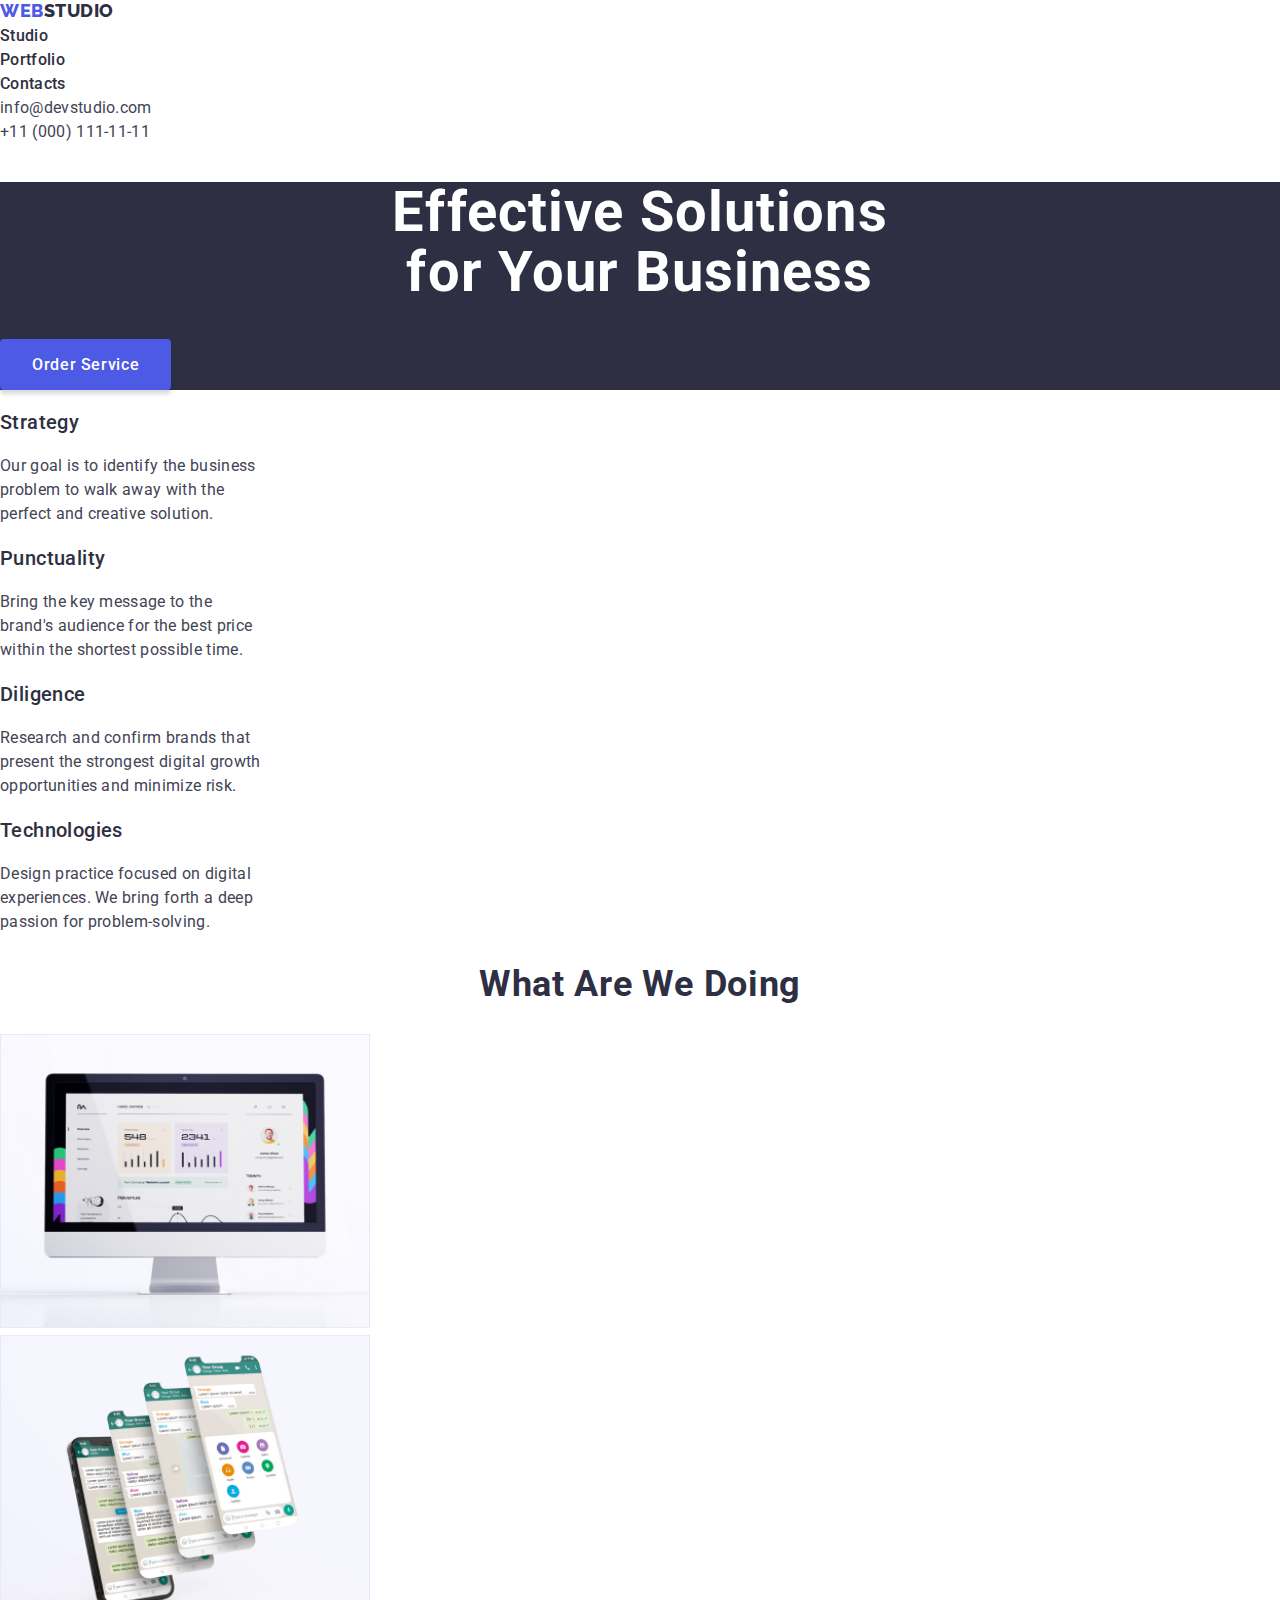
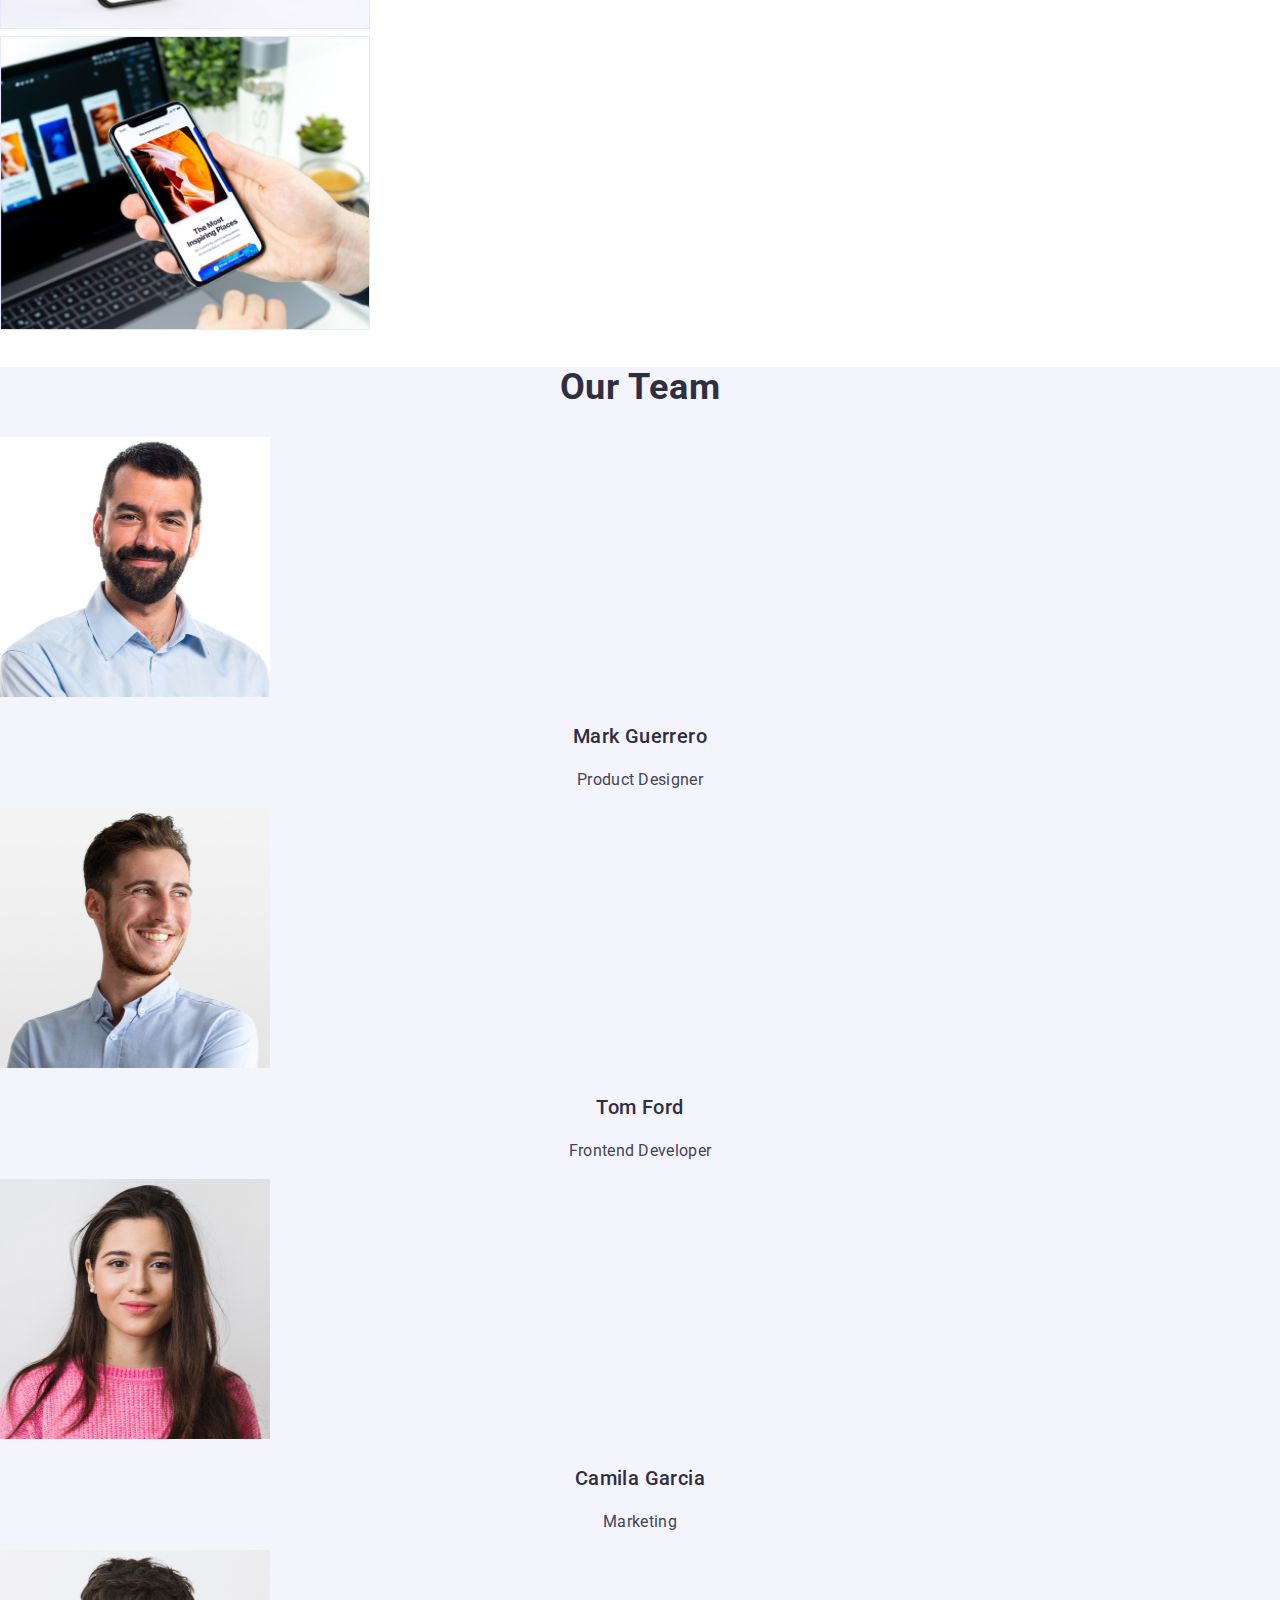
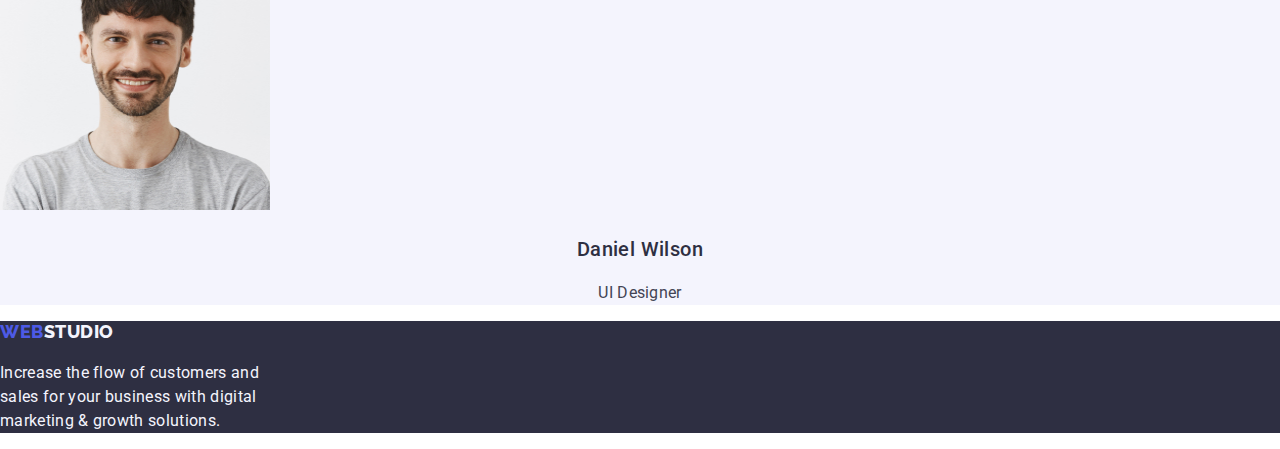
==== index.html @ d77cba54 "Create index.html" ====
<!DOCTYPE html>
<html lang="en">
  <head>
    <meta charset="UTF-8" />
    <meta http-equiv="X-UA-Compatible" content="IE=edge" />
    <meta name="viewport" content="width=device-width, initial-scale=1.0" />
    <title>Studio</title>
    <link rel="stylesheet" type="text/css" href="./css/styles.css" />
    <link
      rel="stylesheet"
      href="https://fonts.googleapis.com/css2?family=Raleway:wght@800&family=Roboto:wght@400;500;700;900&display=swap"
    />
  </head>

  <body>
    <!-- HEADER -->
    <header>
      <!-- Navigation Head -->
      <nav>
        <!-- LOGO -->
        <a href="./index.html" class="logo">
          <span class="logo-web"> WEB </span
          ><span class="logo-studio"> STUDIO </span>
        </a>
        <ul class="link-pages">
          <li><a href="">Studio</a></li>
          <li><a href="./portfolio.html">Portfolio</a></li>
          <li><a href="">Contacts</a></li>
        </ul>
      </nav>
      <ul class="communication">
        <!-- Mail -->
        <li>
          <a href="mailto:info@devstudio.com">info@devstudio.com</a>
        </li>
        <!-- Telephone -->
        <li>
          <a href="tel:+110001111111">+11 (000) 111-11-11</a>
        </li>
      </ul>
    </header>

    <!-- MAIN -->
    <main>
      <!-- Hero Section  -->
      <section class="hero">
        <h1 class="hero-title">Effective Solutions<br />for Your Business</h1>
        <button type="button">Order Service</button>
      </section>

      <!-- Section 1 -->
      <div>
        <section>
          <ul class="feature">
            <li>
              <h3 class="feature-title">Strategy</h3>
              <p class="description">
                Our goal is to identify the business<br />
                problem to walk away with the<br />
                perfect and creative solution.
              </p>
            </li>
            <li>
              <h3 class="feature-title">Punctuality</h3>
              <p class="description">
                Bring the key message to the<br />
                brand's audience for the best price<br />
                within the shortest possible time.
              </p>
            </li>

            <li>
              <h3 class="feature-title">Diligence</h3>
              <p class="description">
                Research and confirm brands that<br />
                present the strongest digital growth<br />
                opportunities and minimize risk.
              </p>
            </li>
            <li>
              <h3 class="feature-title">Technologies</h3>
              <p class="description">
                Design practice focused on digital<br />
                experiences. We bring forth a deep<br />
                passion for problem-solving.
              </p>
            </li>
          </ul>
        </section>
      </div>
      <!-- Section 2 -->
      <div>
        <section>
          <h2 class="what-we-do-title">What Are We Doing</h2>
          <ul class="what-we-do-list">
            <li>
              <img
                src="./images/img1.jpg"
                alt="Computer"
                width="370"
                height="294"
              />
            </li>
            <li>
              <img
                src="./images/img2.jpg"
                alt="Phone Interface"
                width="370"
                height="294"
              />
            </li>
            <li>
              <img
                src="./images/img3.jpg"
                alt="Device Synchronization"
                width="370"
                height="294"
              />
            </li>
          </ul>
        </section>
      </div>
      <!-- section 3 -->
      <div>
        <section class="team">
          <h2 class="team-title">Our Team</h2>
          <ul class="team-list">
            <li>
              <img
                src="./images/teamcard1.jpg"
                alt="Mark Guerrero"
                width="270"
                height="260"
              />
              <h3 class="team-name">Mark Guerrero</h3>
              <p class="team-role">Product Designer</p>
            </li>

            <li>
              <img
                src="./images/teamcard2.jpg"
                alt="Tom Ford"
                width="270"
                height="260"
              />
              <h3 class="team-name">Tom Ford</h3>
              <p class="team-role">Frontend Developer</p>
            </li>
            <li>
              <img
                src="./images/teamcard3.jpg"
                alt="Camila Garcia"
                width="270"
                height="260"
              />
              <h3 class="team-name">Camila Garcia</h3>
              <p class="team-role">Marketing</p>
            </li>
            <li>
              <img
                src="./images/teamcard4.jpg"
                alt="Daniel Wilson"
                width="270"
                height="260"
              />
              <h3 class="team-name">Daniel Wilson</h3>
              <p class="team-role">UI Designer</p>
            </li>
          </ul>
        </section>
      </div>
    </main>

    <!-- FOOTER  -->
    <footer>
      <div class="footer">
        <a href="./index.html" class="logo">
          <span class="logo-web"> WEB </span>
          <span class="logo-studio2"> STUDIO </span>
        </a>
        <p class="motto">
          Increase the flow of customers and<br />
          sales for your business with digital<br />
          marketing & growth solutions.
        </p>
      </div>
    </footer>
  </body>
</html>
---- css/styles.css ----
:root {
  --iris: #4d5ae5;
  --navyblue: #2e2f42;
  --ocean: #404bbf;
  --white: #fff;
  --slate: #434455;
  --cornflower: #e7e9fc;
  --cloud: #f4f4fd;
}

body {
  font-family: Roboto, sans-serif;
  font-size: 16px;
  font-style: normal;
  font-weight: 400;
  line-height: 24px;
  letter-spacing: 0.32px;
  margin: 0;
}

/* HEADER PART */
.logo {
  text-decoration: none;
  font-family: Raleway, sans-serif;
  font-size: 18px;
  font-weight: 800;
  line-height: 21px;
  letter-spacing: 0.54px;
  text-transform: uppercase;
  display: inline-flex;
}
.logo span {
    margin: 0;
}
.logo-web {
  color: var(--iris);
}
.logo-studio {
  color: var(--navyblue);
}


.link-pages a, 
.link-pages {
    text-decoration: none;
    color: var(--navyblue);
    font-weight: 500;
    list-style-type: none;
    padding: 0;
    margin: 0;
}
.link-pages a:hover,
.link-pages a:focus {
    color: var(--ocean);
}
.communication a,
.communication {
    list-style-type: none;
    text-decoration: none;
    color: var(--slate);
    padding: 0;
    margin: 0;
}
.communication a:hover,
.communication a:focus {
    color: var(--ocean);
}

/* MAIN */
/* HERO Section */

.hero {
    background-color: var(--navyblue);
    margin: 0%;
    padding: 0%;
}
.hero-title {
    color: var(--white);
    text-align: center;
    font-size: 56px;
    font-weight: 700;
    line-height: 60px;
    letter-spacing: 1.12px;
}
.hero button {
    cursor: pointer;
    color: var(--white);
    background: var(--iris);
    font-family: inherit;
    font-size: 16px;
    font-weight: 500;
    letter-spacing: 0.64px;
    border: none;
    border-radius: 4px;
    box-shadow: 0px 4px 4px 0px rgba(0, 0, 0, 0.15);
    padding: 16px 32px;
}
.hero button:hover,
.hero button:focus {
    color: var(--white);
    background-color: var(--ocean);
}


/* Section 1 */
.feature {
    list-style: none;
    padding: 0;
    margin: 0;
}
.feature-title {
    color: var(--navyblue);
    font-size: 20px;
    font-weight: 500;
    letter-spacing: 0.4px;
}
.description {
    color: var(--slate);
    font-size: 16px;
    line-height: 24px; 
    letter-spacing: 0.32px;
}

/* Section 2 */
.what-we-do-title {
    color: var(--navyblue);
    text-align: center;
    font-size: 36px;
    font-weight: 700;
    line-height: 40px;
    letter-spacing: 0.72px;
    text-transform: capitalize;
}
.what-we-do-list {
    list-style: none;
    padding: 0;
    margin: 0;
}


/* Section 3 */
.team {
    background-color: var(--cloud);
    padding: 0;
    margin: 0;
}
.team-title {
    color: var(--navyblue);
    text-align: center;
    font-size: 36px;
    font-weight: 700;
    line-height: 40px;
    letter-spacing: 0.72px;
    text-transform: capitalize;
}
.team-name {
    color: var(--navyblue);
    font-size: 20px;
    font-weight: 500;
    line-height: 24px;
    letter-spacing: 0.4px;
    list-style: none;
    text-align: center;
}
.team-role {
    color: var(--slate);
    list-style: none;
    font-size: 16px;
    line-height: 24px;
    letter-spacing: 0.32px;
    text-align: center;
}
.team-list {
    list-style: none;
    padding: 0;
    margin: 0;
}

/* FOOTER */
.footer {
    background-color: var(--navyblue);
    padding: 0;
    margin: 0;
}
.logo-studio2 {
    color: var(--cloud);
}
.motto {
    color: var(--cloud);
}





/*  PORTFOLIO STYLES  */
.list {
    list-style: none;
    margin: 0;
    padding: 0;
}
.filter-button {
    font-size: 16px;
    font-weight: 500;
    border-radius: 4px;
    border: 1px solid var(--cornflower);
    background: var(--cloud);
    color: var(--iris);
    text-align: center;
    display: flex;
    padding: 12px 24px;
    justify-content: center;
    align-items: center;
    cursor: pointer;
}
.buttons button:hover,
.buttons button:focus {
    color: var(--white);
    background-color: var(--ocean);
}

.projects {
    padding: 0;
}
.card-title {
    color: var(--navyblue);
    font-size: 20px;
    font-weight: 500;
    line-height: 24px;
    letter-spacing: 0.4px;
}
.card-info {
    color: var(--slate);
    font-size: 16px;
    line-height: 24px;
    letter-spacing: 0.32px;
}
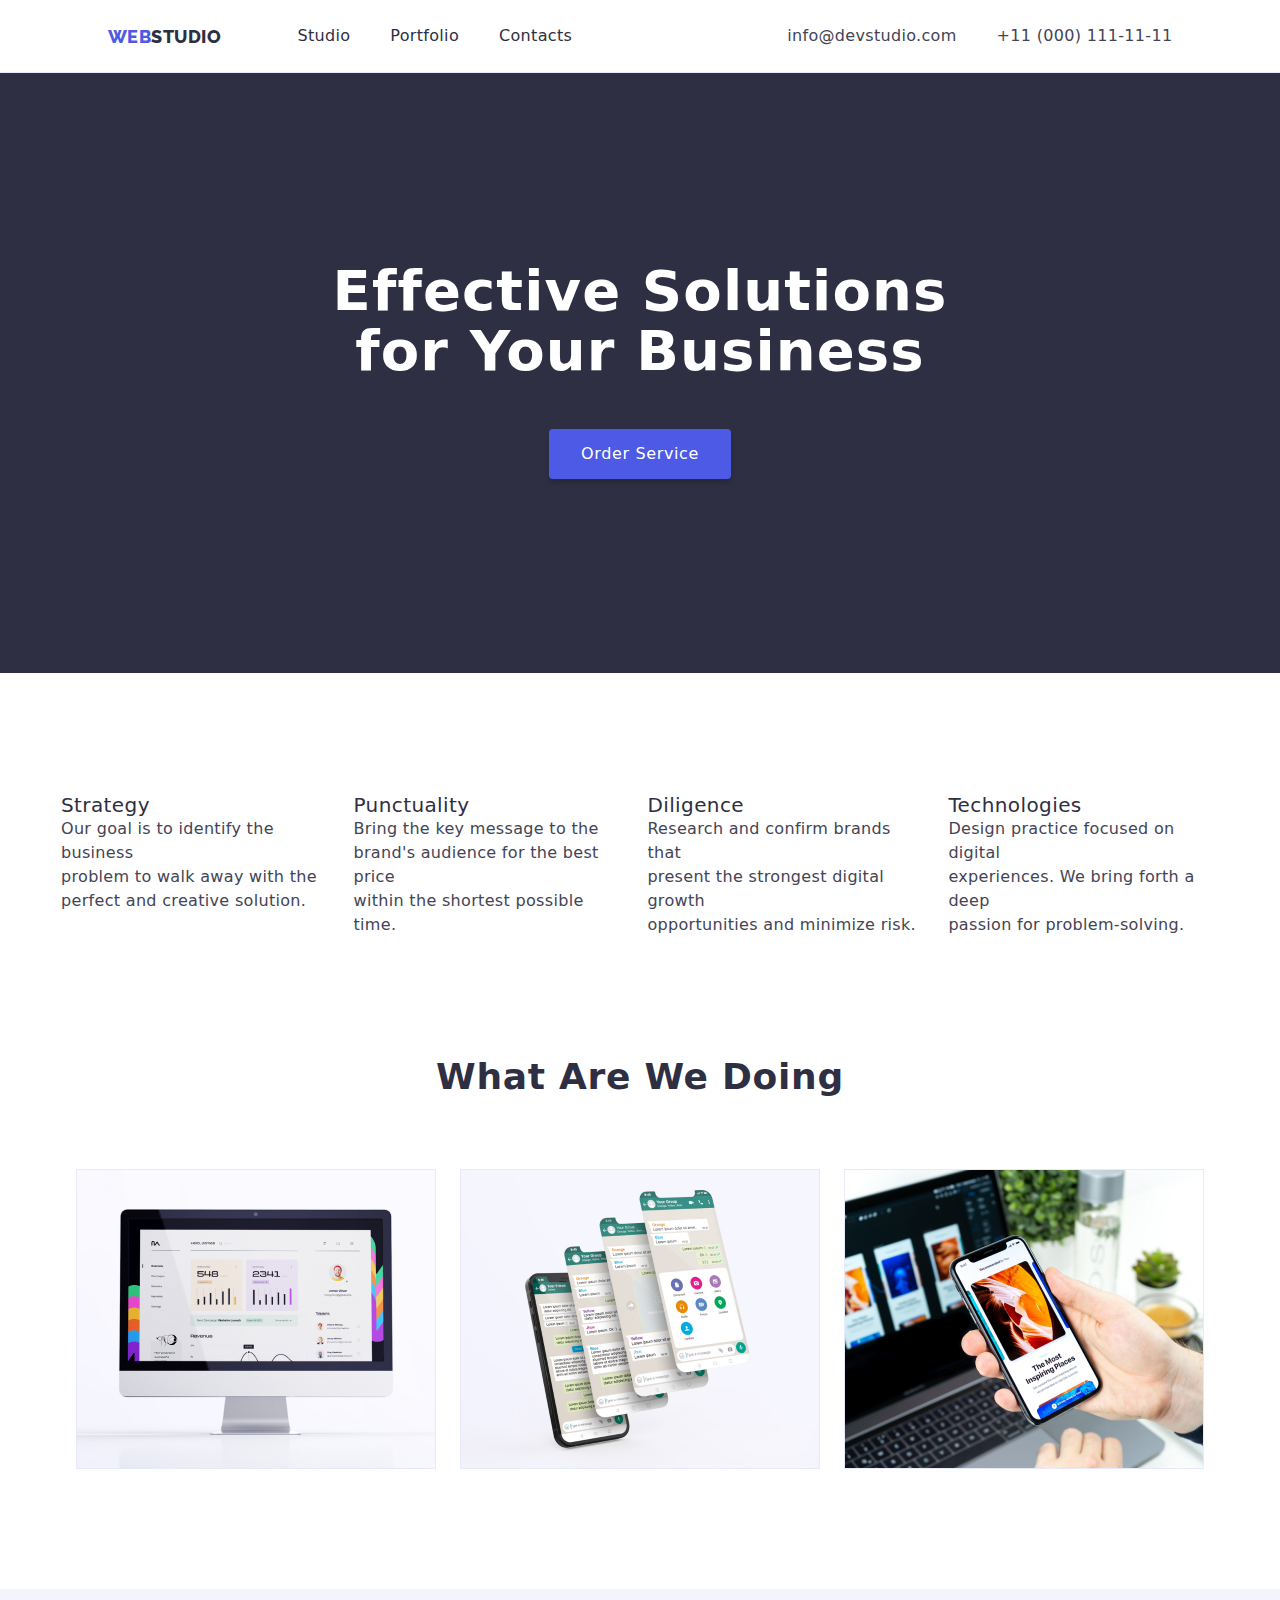
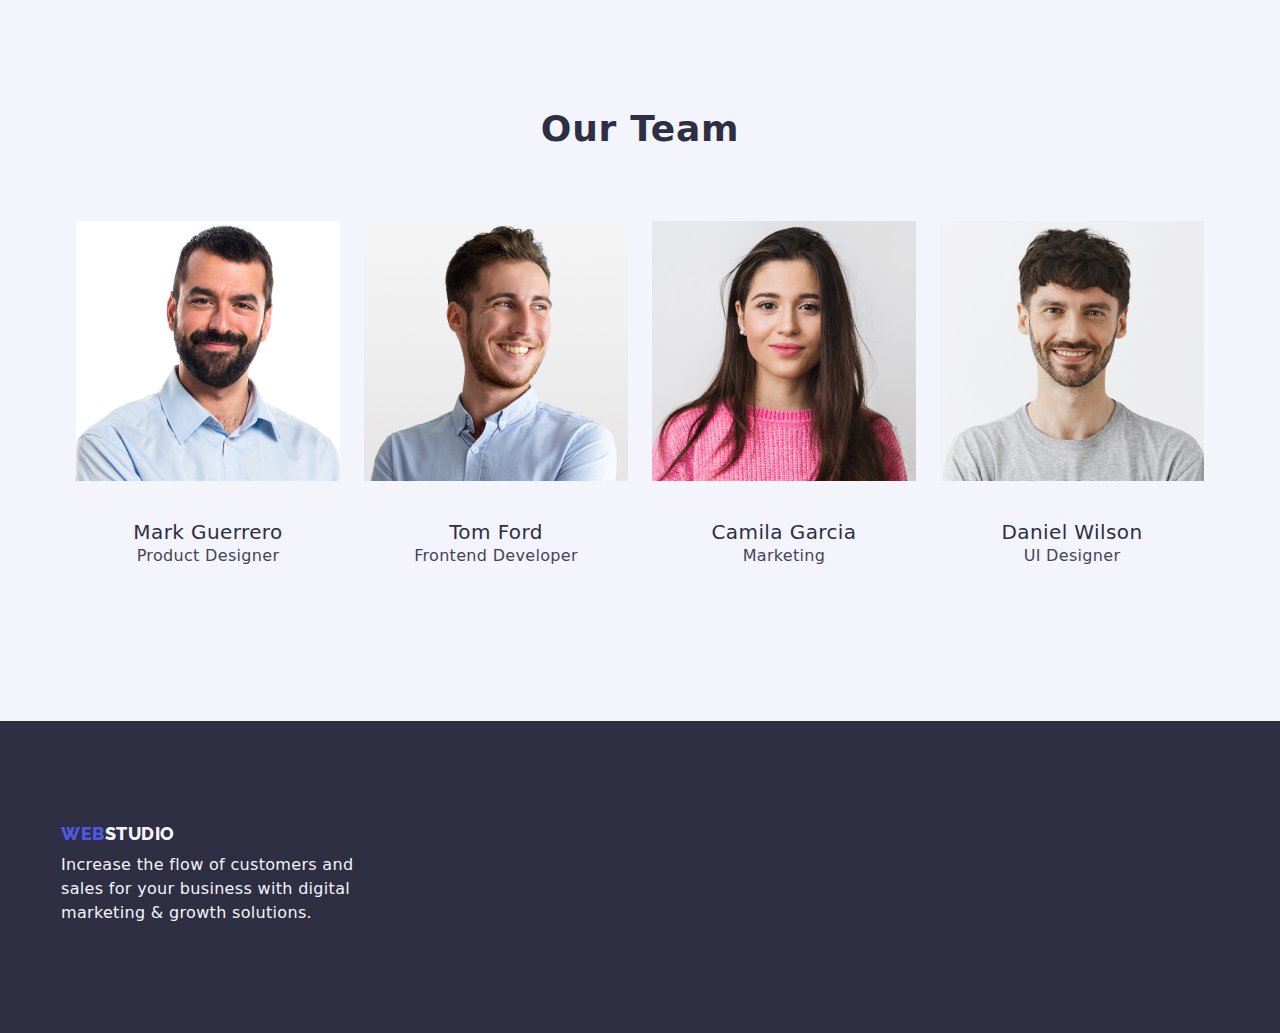
==== commit 96e64581: "Finalizing Studio" ====
--- a/index.html
+++ b/index.html
@@ -10,34 +10,40 @@
       rel="stylesheet"
       href="https://fonts.googleapis.com/css2?family=Raleway:wght@800&family=Roboto:wght@400;500;700;900&display=swap"
     />
+    <link
+      rel="stylesheet"
+      href="https://cdnjs.cloudflare.com/ajax/libs/modern-normalize/2.0.0/modern-normalize.min.css"
+    />
   </head>
 
   <body>
     <!-- HEADER -->
     <header>
-      <!-- Navigation Head -->
-      <nav>
-        <!-- LOGO -->
-        <a href="./index.html" class="logo">
-          <span class="logo-web"> WEB </span
-          ><span class="logo-studio"> STUDIO </span>
-        </a>
-        <ul class="link-pages">
-          <li><a href="">Studio</a></li>
-          <li><a href="./portfolio.html">Portfolio</a></li>
-          <li><a href="">Contacts</a></li>
+      <div class="container header-container">
+        <!-- Navigation Head -->
+        <nav class="header-navigation">
+          <!-- LOGO -->
+          <a href="./index.html" class="logo">
+            <span class="logo-web"> WEB </span
+            ><span class="logo-studio"> STUDIO </span>
+          </a>
+          <ul class="link-pages">
+            <li><a href="">Studio</a></li>
+            <li><a href="./portfolio.html">Portfolio</a></li>
+            <li><a href="">Contacts</a></li>
+          </ul>
+        </nav>
+        <ul class="communication">
+          <!-- Mail -->
+          <li>
+            <a href="mailto:info@devstudio.com">info@devstudio.com</a>
+          </li>
+          <!-- Telephone -->
+          <li>
+            <a href="tel:+110001111111">+11 (000) 111-11-11</a>
+          </li>
         </ul>
-      </nav>
-      <ul class="communication">
-        <!-- Mail -->
-        <li>
-          <a href="mailto:info@devstudio.com">info@devstudio.com</a>
-        </li>
-        <!-- Telephone -->
-        <li>
-          <a href="tel:+110001111111">+11 (000) 111-11-11</a>
-        </li>
-      </ul>
+      </div>
     </header>
 
     <!-- MAIN -->
@@ -45,14 +51,15 @@
       <!-- Hero Section  -->
       <section class="hero">
         <h1 class="hero-title">Effective Solutions<br />for Your Business</h1>
-        <button type="button">Order Service</button>
+        <button class="hero-button" type="button">Order Service</button>
       </section>
 
       <!-- Section 1 -->
-      <div>
-        <section>
+
+      <section>
+        <div class="container feature-container">
           <ul class="feature">
-            <li>
+            <li class="feauture-box">
               <h3 class="feature-title">Strategy</h3>
               <p class="description">
                 Our goal is to identify the business<br />
@@ -60,7 +67,7 @@
                 perfect and creative solution.
               </p>
             </li>
-            <li>
+            <li class="feauture-box">
               <h3 class="feature-title">Punctuality</h3>
               <p class="description">
                 Bring the key message to the<br />
@@ -69,7 +76,7 @@
               </p>
             </li>
 
-            <li>
+            <li class="feauture-box">
               <h3 class="feature-title">Diligence</h3>
               <p class="description">
                 Research and confirm brands that<br />
@@ -77,7 +84,7 @@
                 opportunities and minimize risk.
               </p>
             </li>
-            <li>
+            <li class="feauture-box">
               <h3 class="feature-title">Technologies</h3>
               <p class="description">
                 Design practice focused on digital<br />
@@ -86,103 +93,115 @@
               </p>
             </li>
           </ul>
-        </section>
-      </div>
+        </div>
+      </section>
+
       <!-- Section 2 -->
-      <div>
-        <section>
+      <section>
+        <div class="container what-we-do">
           <h2 class="what-we-do-title">What Are We Doing</h2>
           <ul class="what-we-do-list">
             <li>
               <img
                 src="./images/img1.jpg"
                 alt="Computer"
-                width="370"
-                height="294"
+                width="360"
+                height="300"
               />
             </li>
             <li>
               <img
                 src="./images/img2.jpg"
                 alt="Phone Interface"
-                width="370"
-                height="294"
+                width="360"
+                height="300"
               />
             </li>
             <li>
               <img
                 src="./images/img3.jpg"
                 alt="Device Synchronization"
-                width="370"
-                height="294"
-              />
-            </li>
-          </ul>
-        </section>
-      </div>
+                width="360"
+                height="300"
+              />
+            </li>
+          </ul>
+        </div>
+      </section>
+
       <!-- section 3 -->
-      <div>
-        <section class="team">
+      <section class="team">
+        <div class="container">
           <h2 class="team-title">Our Team</h2>
           <ul class="team-list">
-            <li>
+            <li class="tema-card">
               <img
                 src="./images/teamcard1.jpg"
                 alt="Mark Guerrero"
-                width="270"
-                height="260"
-              />
-              <h3 class="team-name">Mark Guerrero</h3>
-              <p class="team-role">Product Designer</p>
-            </li>
-
-            <li>
+                width="264"
+                height="260"
+              />
+              <div class="card-content">
+                <h3 class="team-name">Mark Guerrero</h3>
+                <p class="team-role">Product Designer</p>
+              </div>
+            </li>
+
+            <li class="tema-card">
               <img
                 src="./images/teamcard2.jpg"
                 alt="Tom Ford"
-                width="270"
-                height="260"
-              />
-              <h3 class="team-name">Tom Ford</h3>
-              <p class="team-role">Frontend Developer</p>
-            </li>
-            <li>
+                width="264"
+                height="260"
+              />
+              <div class="card-content">
+                <h3 class="team-name">Tom Ford</h3>
+                <p class="team-role">Frontend Developer</p>
+              </div>
+            </li>
+            <li class="tema-card">
               <img
                 src="./images/teamcard3.jpg"
                 alt="Camila Garcia"
-                width="270"
-                height="260"
-              />
-              <h3 class="team-name">Camila Garcia</h3>
-              <p class="team-role">Marketing</p>
-            </li>
-            <li>
+                width="264"
+                height="260"
+              />
+              <div class="card-content">
+                <h3 class="team-name">Camila Garcia</h3>
+                <p class="team-role">Marketing</p>
+              </div>
+            </li>
+            <li class="tema-card">
               <img
                 src="./images/teamcard4.jpg"
                 alt="Daniel Wilson"
-                width="270"
-                height="260"
-              />
-              <h3 class="team-name">Daniel Wilson</h3>
-              <p class="team-role">UI Designer</p>
-            </li>
-          </ul>
-        </section>
-      </div>
+                width="264"
+                height="260"
+              />
+              <div class="card-content">
+                <h3 class="team-name">Daniel Wilson</h3>
+                <p class="team-role">UI Designer</p>
+              </div>
+            </li>
+          </ul>
+        </div>
+      </section>
     </main>
 
     <!-- FOOTER  -->
-    <footer>
-      <div class="footer">
+    <footer class="footer-container">
+      <div class="container footer-content">
         <a href="./index.html" class="logo">
           <span class="logo-web"> WEB </span>
           <span class="logo-studio2"> STUDIO </span>
         </a>
-        <p class="motto">
-          Increase the flow of customers and<br />
-          sales for your business with digital<br />
-          marketing & growth solutions.
-        </p>
+        <div class="footer-motto">
+          <p class="motto">
+            Increase the flow of customers and<br />
+            sales for your business with digital<br />
+            marketing & growth solutions.
+          </p>
+        </div>
       </div>
     </footer>
   </body>
--- a/css/styles.css
+++ b/css/styles.css
@@ -18,7 +18,39 @@
   margin: 0;
 }
 
+h1,
+h2,
+h3,
+h4,
+h5,
+h6,
+p,
+ul {
+  margin: 0;
+  padding: 0;
+}
+
 /* HEADER PART */
+.container {
+    max-width: 1158px;
+    margin: 0 auto;
+}
+.header-container {
+    border-bottom: 1px solid var(--cornflower);
+    background: var(--white, #FFF);
+    padding-top: 24px; 
+    padding-bottom: 24px;
+    margin: 0;
+    max-width: 100%;
+    display: flex;
+    justify-content: space-around;
+}
+.header-navigation {
+    display: inline-flex;
+    gap: 76px;
+    
+}
+
 .logo {
   text-decoration: none;
   font-family: Raleway, sans-serif;
@@ -28,6 +60,9 @@
   letter-spacing: 0.54px;
   text-transform: uppercase;
   display: inline-flex;
+  flex-shrink: 0;
+  height: 24px;
+  align-items: center;
 }
 .logo span {
     margin: 0;
@@ -46,8 +81,8 @@
     color: var(--navyblue);
     font-weight: 500;
     list-style-type: none;
-    padding: 0;
-    margin: 0;
+    display: inline-flex;
+    gap: 40px;
 }
 .link-pages a:hover,
 .link-pages a:focus {
@@ -58,8 +93,9 @@
     list-style-type: none;
     text-decoration: none;
     color: var(--slate);
-    padding: 0;
-    margin: 0;
+    display: flex;
+    gap: 40px;
+
 }
 .communication a:hover,
 .communication a:focus {
@@ -71,8 +107,7 @@
 
 .hero {
     background-color: var(--navyblue);
-    margin: 0%;
-    padding: 0%;
+    height: 600px;
 }
 .hero-title {
     color: var(--white);
@@ -81,8 +116,10 @@
     font-weight: 700;
     line-height: 60px;
     letter-spacing: 1.12px;
-}
-.hero button {
+    padding-top: 188px;
+    
+}
+.hero-button {
     cursor: pointer;
     color: var(--white);
     background: var(--iris);
@@ -94,6 +131,9 @@
     border-radius: 4px;
     box-shadow: 0px 4px 4px 0px rgba(0, 0, 0, 0.15);
     padding: 16px 32px;
+    display: flex;
+    margin:  48px auto;
+    
 }
 .hero button:hover,
 .hero button:focus {
@@ -103,10 +143,24 @@
 
 
 /* Section 1 */
+.feauture-container {
+    height: 104px;
+    flex-shrink: 0;
+}
 .feature {
     list-style: none;
-    padding: 0;
-    margin: 0;
+    display: flex;
+    gap: 24px;
+    margin-top: 120px;
+    margin-bottom: 120px;
+    justify-content: center;
+}
+.feature-box {
+    display: flex;
+    width: 264px;
+    flex-direction: column;
+    align-items: flex-start;
+    gap: 8px;
 }
 .feature-title {
     color: var(--navyblue);
@@ -122,6 +176,10 @@
 }
 
 /* Section 2 */
+.what-we-do {
+    height: 412px;
+    flex-shrink: 0;
+}
 .what-we-do-title {
     color: var(--navyblue);
     text-align: center;
@@ -133,16 +191,19 @@
 }
 .what-we-do-list {
     list-style: none;
-    padding: 0;
-    margin: 0;
+    display: flex;
+    justify-content: center;
+    gap: 24px;
+    margin-top: 72px;
 }
 
 
 /* Section 3 */
 .team {
     background-color: var(--cloud);
-    padding: 0;
-    margin: 0;
+    height: 732px;
+    flex-shrink: 0;
+    margin-top: 120px;
 }
 .team-title {
     color: var(--navyblue);
@@ -152,6 +213,20 @@
     line-height: 40px;
     letter-spacing: 0.72px;
     text-transform: capitalize;
+
+    padding-top: 120px;
+    margin-bottom: 72px;
+    
+}
+.team-card {
+    border-radius: 0px 0px 4px 4px;
+    background: var(--WHITE, #FFF);
+    box-shadow: 0px 2px 1px 0px rgba(46, 47, 66, 0.08), 0px 1px 1px 0px rgba(46, 47, 66, 0.16), 0px 1px 6px 0px rgba(46, 47, 66, 0.08);
+}
+.card-content {
+    gap: 8px;
+    margin-top: 32px;
+    margin-bottom: 32px;
 }
 .team-name {
     color: var(--navyblue);
@@ -172,15 +247,26 @@
 }
 .team-list {
     list-style: none;
-    padding: 0;
-    margin: 0;
+    display: flex;
+    justify-content: center;
+    gap: 24px;
+    margin-bottom: 120px;
 }
 
 /* FOOTER */
-.footer {
+.footer-container{
     background-color: var(--navyblue);
-    padding: 0;
-    margin: 0;
+    height: 312px;
+    padding: 100px 0;
+    flex-shrink: 0;
+}
+.footer-content {
+    display: flex;
+    justify-content: center;
+    flex-direction: column;
+}
+.footer-motto {
+    margin-top: 8px;
 }
 .logo-studio2 {
     color: var(--cloud);
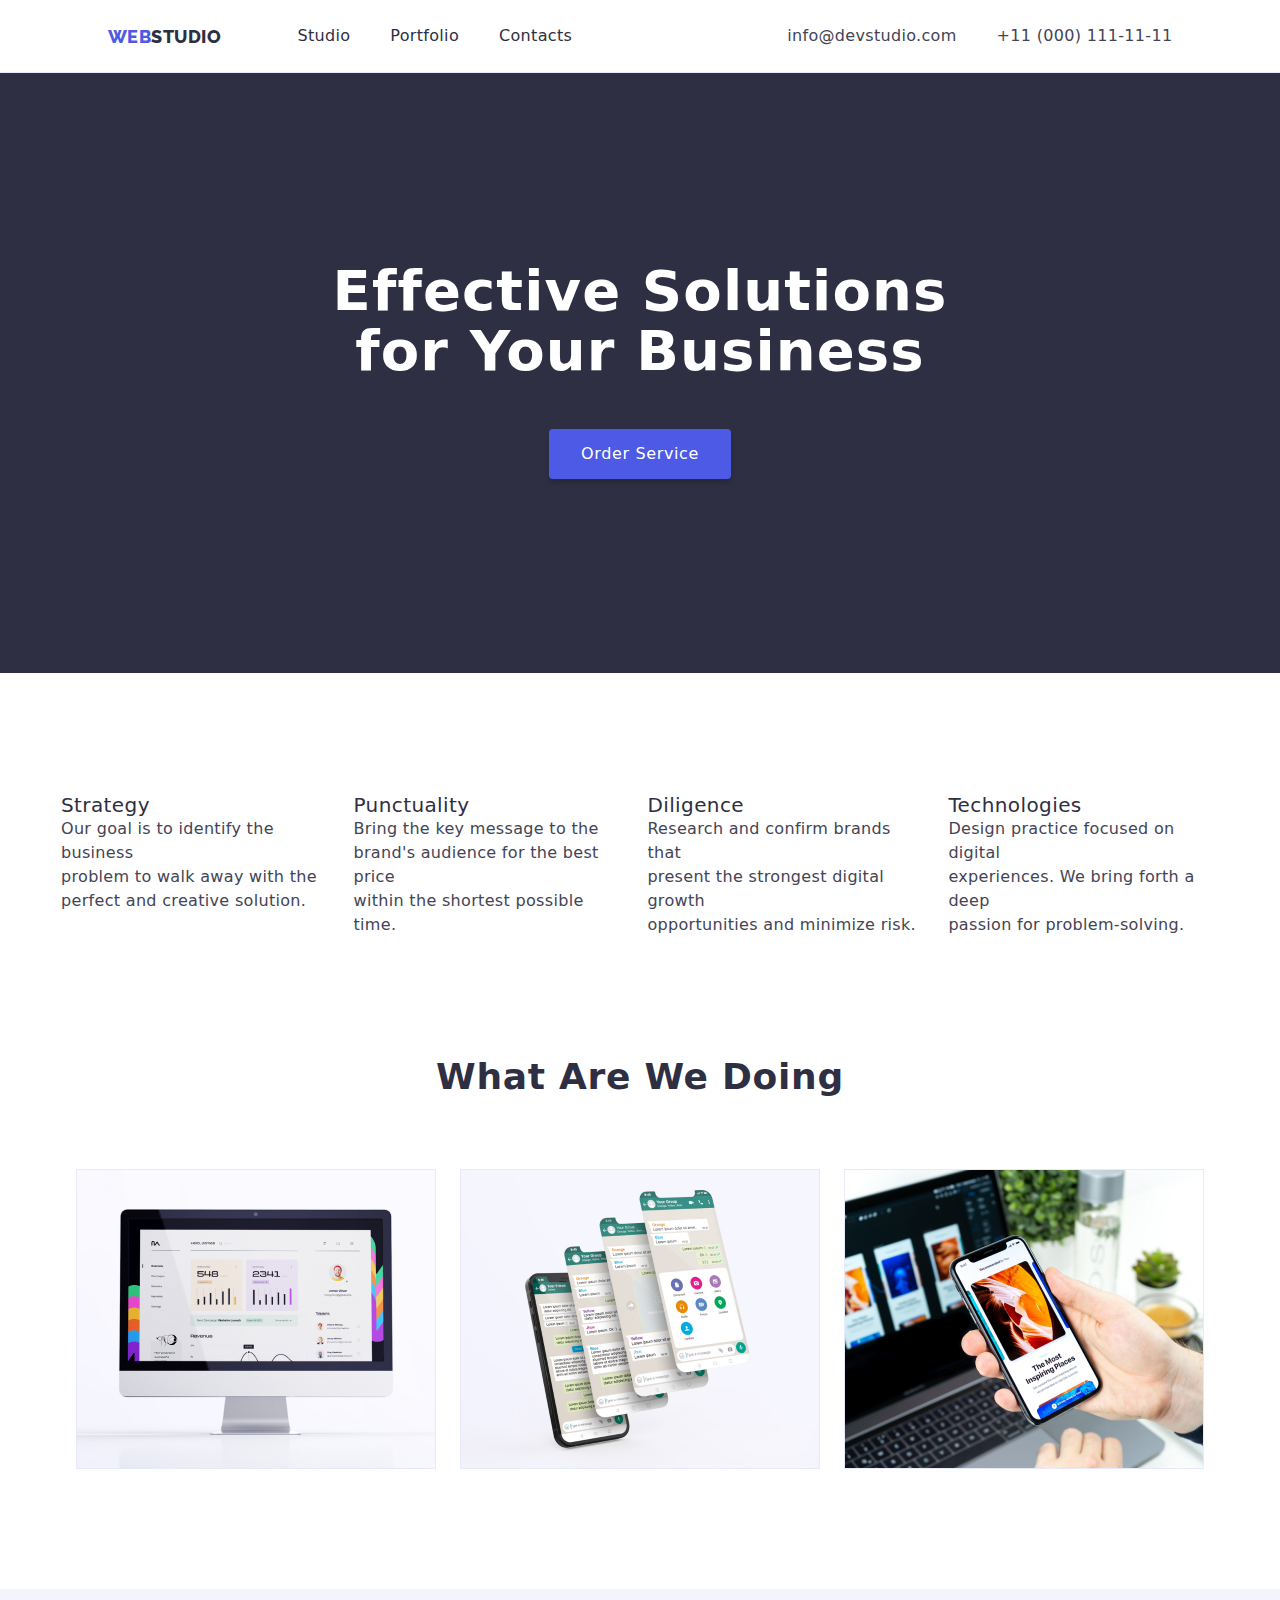
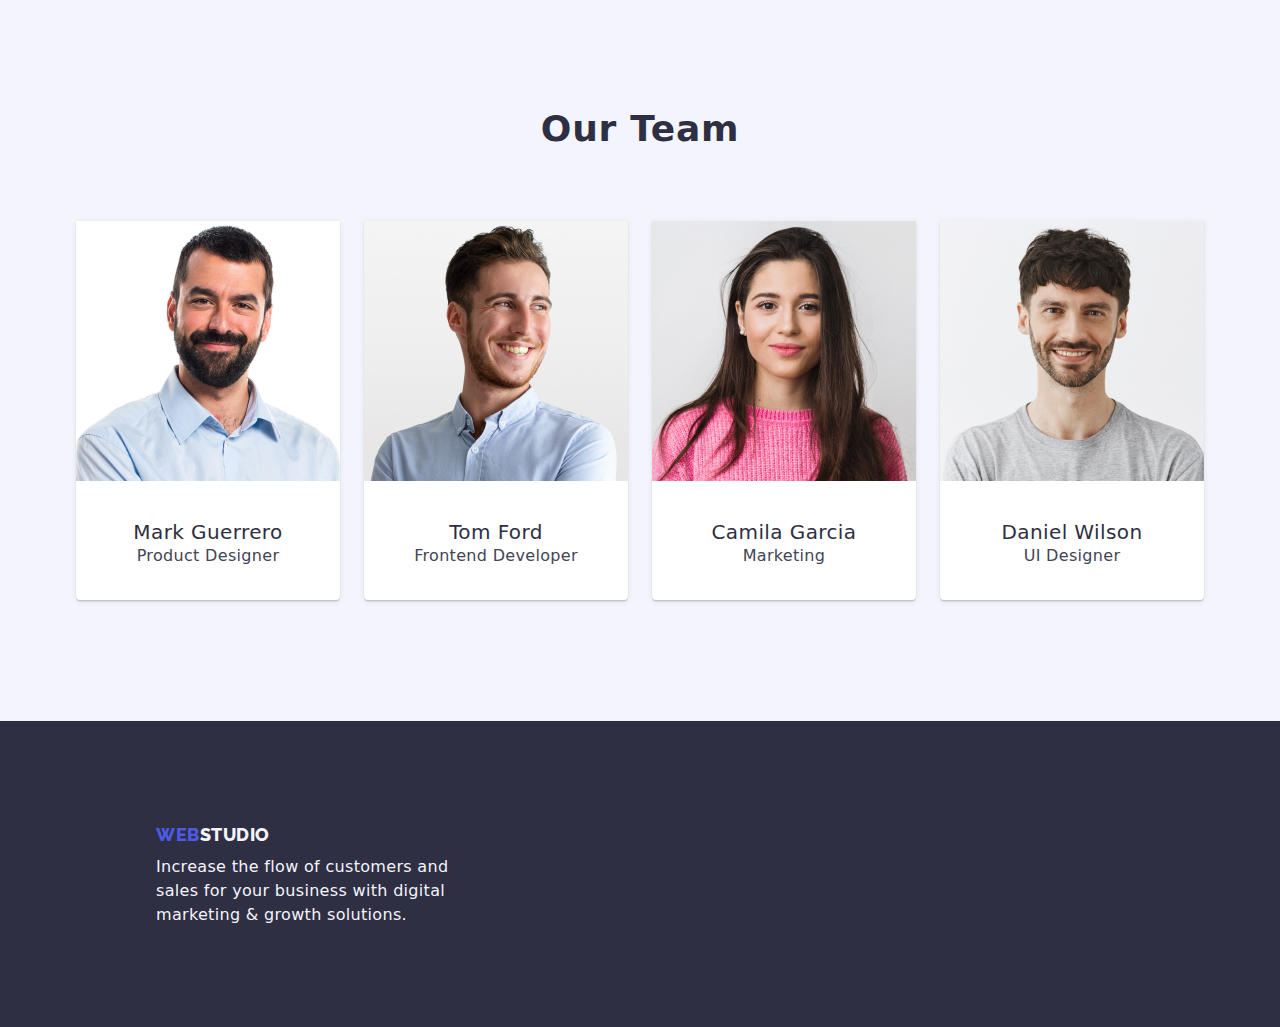
==== commit e64a4dc8: "Added a Border to project cards" ====
--- a/index.html
+++ b/index.html
@@ -134,7 +134,7 @@
         <div class="container">
           <h2 class="team-title">Our Team</h2>
           <ul class="team-list">
-            <li class="tema-card">
+            <li class="team-card">
               <img
                 src="./images/teamcard1.jpg"
                 alt="Mark Guerrero"
@@ -147,7 +147,7 @@
               </div>
             </li>
 
-            <li class="tema-card">
+            <li class="team-card">
               <img
                 src="./images/teamcard2.jpg"
                 alt="Tom Ford"
@@ -159,7 +159,7 @@
                 <p class="team-role">Frontend Developer</p>
               </div>
             </li>
-            <li class="tema-card">
+            <li class="team-card">
               <img
                 src="./images/teamcard3.jpg"
                 alt="Camila Garcia"
@@ -171,7 +171,7 @@
                 <p class="team-role">Marketing</p>
               </div>
             </li>
-            <li class="tema-card">
+            <li class="team-card">
               <img
                 src="./images/teamcard4.jpg"
                 alt="Daniel Wilson"
--- a/css/styles.css
+++ b/css/styles.css
@@ -256,14 +256,16 @@
 /* FOOTER */
 .footer-container{
     background-color: var(--navyblue);
-    height: 312px;
-    padding: 100px 0;
+    padding-top: 101.5px;
+    padding-bottom: 100px;
     flex-shrink: 0;
 }
 .footer-content {
     display: flex;
     justify-content: center;
     flex-direction: column;
+    margin: 0;
+    padding-left: 156px;
 }
 .footer-motto {
     margin-top: 8px;
@@ -280,10 +282,15 @@
 
 
 /*  PORTFOLIO STYLES  */
-.list {
-    list-style: none;
-    margin: 0;
-    padding: 0;
+.filters {
+    padding-top: 96px;
+    padding-bottom: 72px;
+}
+.buttons-list {
+    list-style: none;
+    display: flex;
+    justify-content: center;
+    gap: 24px;
 }
 .filter-button {
     font-size: 16px;
@@ -299,14 +306,25 @@
     align-items: center;
     cursor: pointer;
 }
-.buttons button:hover,
-.buttons button:focus {
+.buttons-list button:hover,
+.buttons-list button:focus {
     color: var(--white);
     background-color: var(--ocean);
 }
-
-.projects {
-    padding: 0;
+.projects-container {
+    display: flex;
+}
+.project-list {
+    list-style: none;
+    display: flex;
+    justify-content: center;
+    align-items: center;
+    flex-wrap: wrap;
+    gap: 24px;
+    row-gap: 48px;
+}
+.project-list:last-child {
+    margin-bottom: 120px;
 }
 .card-title {
     color: var(--navyblue);
@@ -314,10 +332,18 @@
     font-weight: 500;
     line-height: 24px;
     letter-spacing: 0.4px;
+    margin-bottom: 8px;
 }
 .card-info {
     color: var(--slate);
     font-size: 16px;
     line-height: 24px;
     letter-spacing: 0.32px;
+}
+.project-card-content {
+    padding: 32px 16px;
+}
+.project {
+    border: 1px solid var(--CORNFLOWER, #E7E9FC);
+    background: var(--WHITE, #FFF);
 }